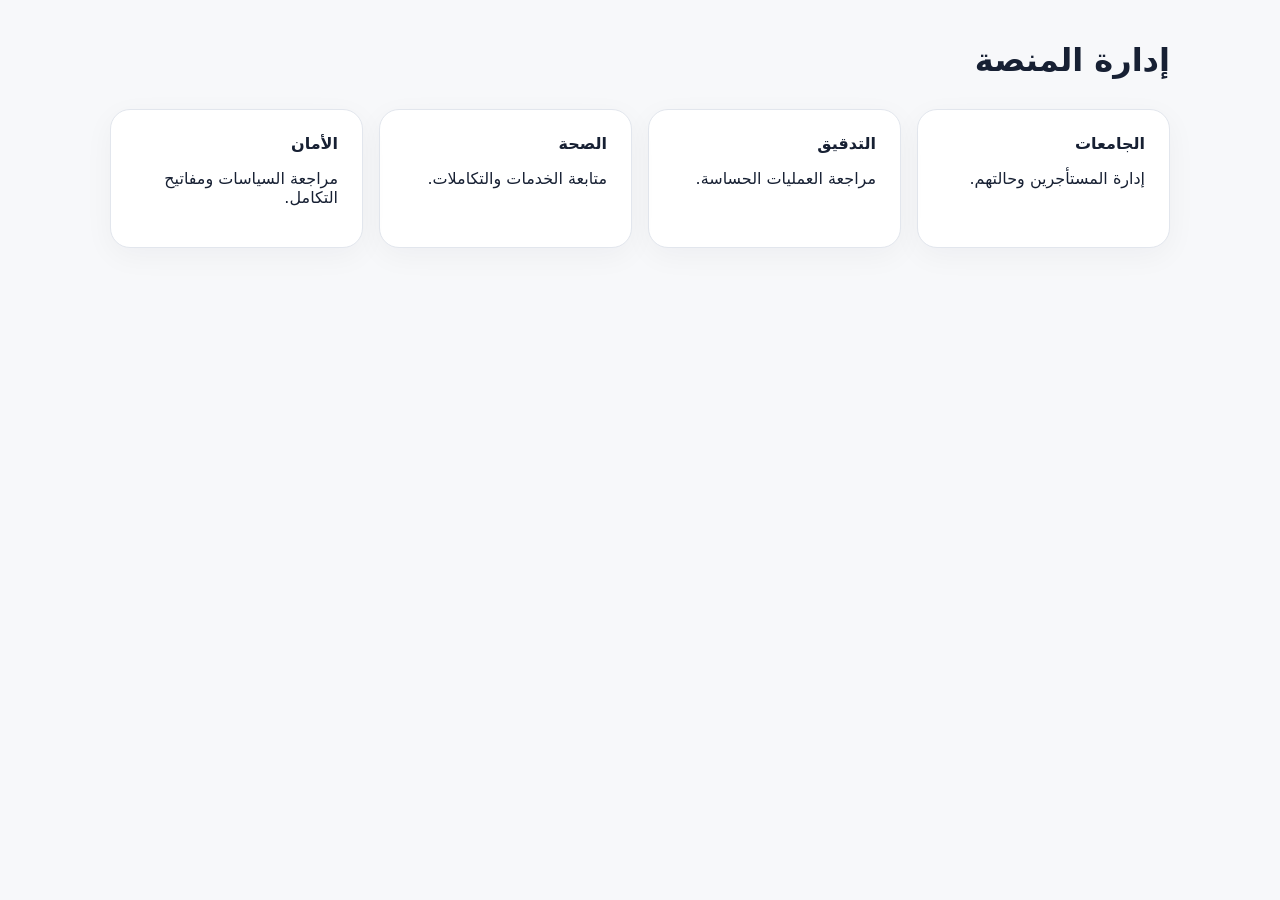
==== apps/admin-dashboard/index.html @ 813addc0 "feat: build responsive university portals" ====
<!doctype html><html lang="ar" dir="rtl"><head><meta charset="UTF-8"><meta name="viewport" content="width=device-width,initial-scale=1"><title>إدارة المنصة</title><link rel="stylesheet" href="../web/styles.css"></head><body><main><h1>إدارة المنصة</h1><div class="grid"><article><b>الجامعات</b><p>إدارة المستأجرين وحالتهم.</p></article><article><b>التدقيق</b><p>مراجعة العمليات الحساسة.</p></article><article><b>الصحة</b><p>متابعة الخدمات والتكاملات.</p></article><article><b>الأمان</b><p>مراجعة السياسات ومفاتيح التكامل.</p></article></div></main></body></html>
---- apps/web/styles.css ----
*{box-sizing:border-box}body{margin:0;font-family:system-ui,-apple-system,sans-serif;background:#f7f8fa;color:#172033}main{max-width:1100px;margin:auto;padding:20px}header{display:flex;justify-content:space-between;align-items:center;padding:10px 0}nav{display:flex;gap:18px}.hero{display:grid;grid-template-columns:1.4fr .8fr;gap:24px;padding:70px 0}.hero h1{font-size:clamp(2.2rem,6vw,4.6rem);line-height:1.05;margin:16px 0}.hero p{font-size:1.1rem;line-height:1.8}.badge{display:inline-block;padding:7px 12px;border-radius:20px;background:#e9edf5}.panel,article,form{background:white;border:1px solid #e2e6ed;border-radius:20px;padding:24px;box-shadow:0 8px 30px #1720330b}.button{display:inline-block;border:0;border-radius:12px;padding:12px 20px;background:#172033;color:white;cursor:pointer;margin:6px}.secondary{background:#e9edf5;color:#172033}.grid{display:grid;grid-template-columns:repeat(4,1fr);gap:16px;margin:30px 0}.grid article{min-height:130px}input{display:block;width:100%;padding:14px;margin:10px 0;border:1px solid #d7dce5;border-radius:10px}@media(max-width:750px){.hero{grid-template-columns:1fr;padding:35px 0}.grid{grid-template-columns:1fr 1fr}nav{display:none}}
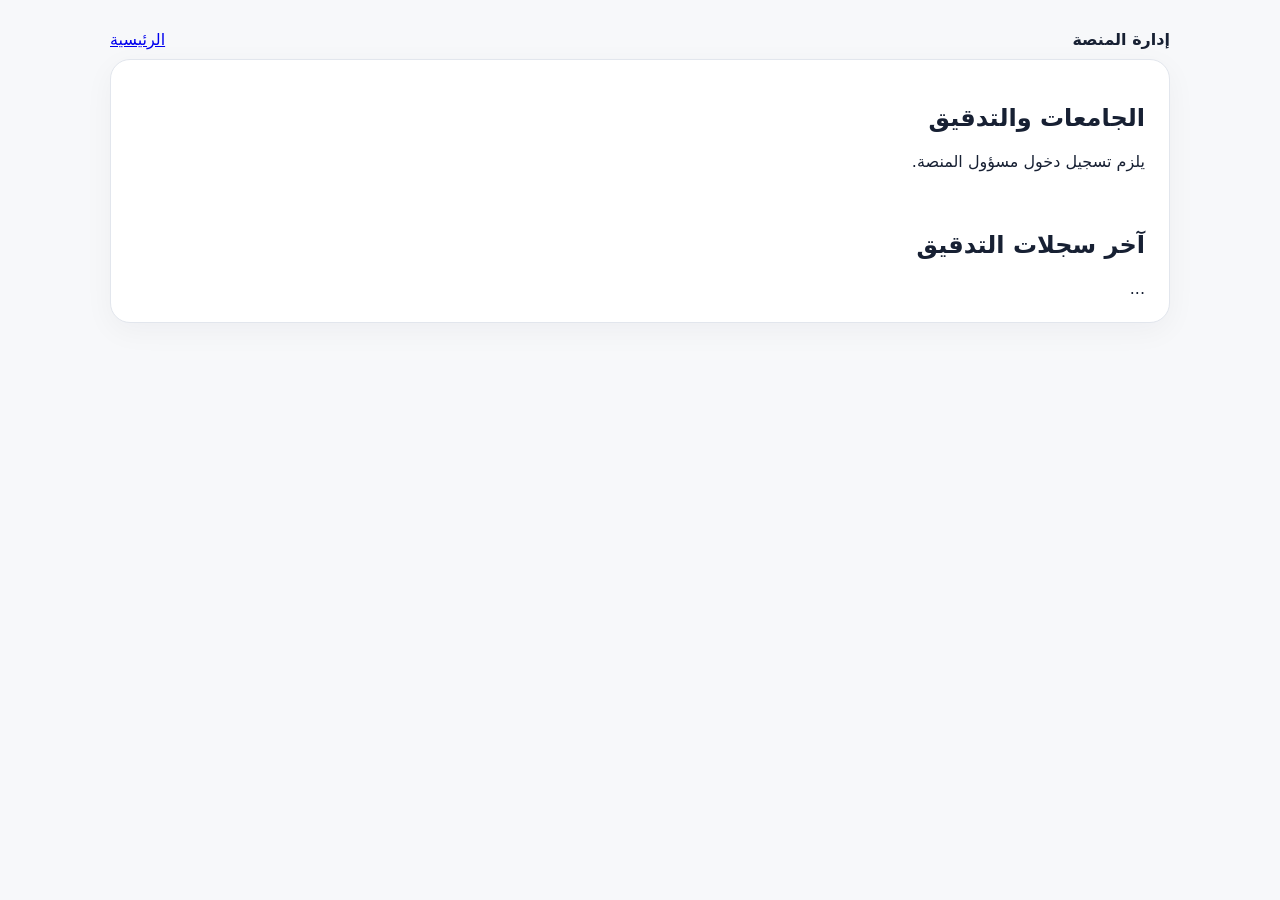
==== commit e33af177: "feat(portals): make platform admin dashboard consume real API" ====
--- a/apps/admin-dashboard/index.html
+++ b/apps/admin-dashboard/index.html
@@ -1 +1,8 @@
-<!doctype html><html lang="ar" dir="rtl"><head><meta charset="UTF-8"><meta name="viewport" content="width=device-width,initial-scale=1"><title>إدارة المنصة</title><link rel="stylesheet" href="../web/styles.css"></head><body><main><h1>إدارة المنصة</h1><div class="grid"><article><b>الجامعات</b><p>إدارة المستأجرين وحالتهم.</p></article><article><b>التدقيق</b><p>مراجعة العمليات الحساسة.</p></article><article><b>الصحة</b><p>متابعة الخدمات والتكاملات.</p></article><article><b>الأمان</b><p>مراجعة السياسات ومفاتيح التكامل.</p></article></div></main></body></html>+<!doctype html>
+<html lang="ar" dir="rtl"><head><meta charset="UTF-8"><meta name="viewport" content="width=device-width,initial-scale=1"><title>إدارة المنصة</title><link rel="stylesheet" href="../web/styles.css"></head>
+<body><main><header><strong>إدارة المنصة</strong><a href="../web/index.html">الرئيسية</a></header>
+<section class="panel"><h1>الجامعات والتدقيق</h1><p id="guard">...</p><div id="tenants" class="grid"></div><h2>آخر سجلات التدقيق</h2><div id="audit">...</div></section>
+<script>
+const API='/api/v1',token=localStorage.getItem('university_access_token')||'',tenant=localStorage.getItem('university_tenant_id')||'demo',H={Authorization:'Bearer '+token,'X-Tenant-ID':tenant};
+async function run(){if(!token){guard.textContent='يلزم تسجيل دخول مسؤول المنصة.';return;}const t=await fetch(API+'/tenants/',{headers:H}),td=await t.json();if(!t.ok){guard.textContent=td.detail||'غير مصرح';return;}guard.textContent='المستخدم مصرح لإدارة المستأجرين.';tenants.innerHTML=td.map(x=>'<article><b>'+x.name+'</b><p>'+x.slug+' — '+x.plan+' — '+x.status+'</p></article>').join('');const a=await fetch(API+'/audit/logs',{headers:H}),ad=await a.json();audit.innerHTML=(Array.isArray(ad)?ad:[]).map(x=>'<p>'+x.timestamp+' — '+x.action+' — '+x.status+'</p>').join('')||'لا توجد سجلات.';}run();
+</script></main></body></html>
